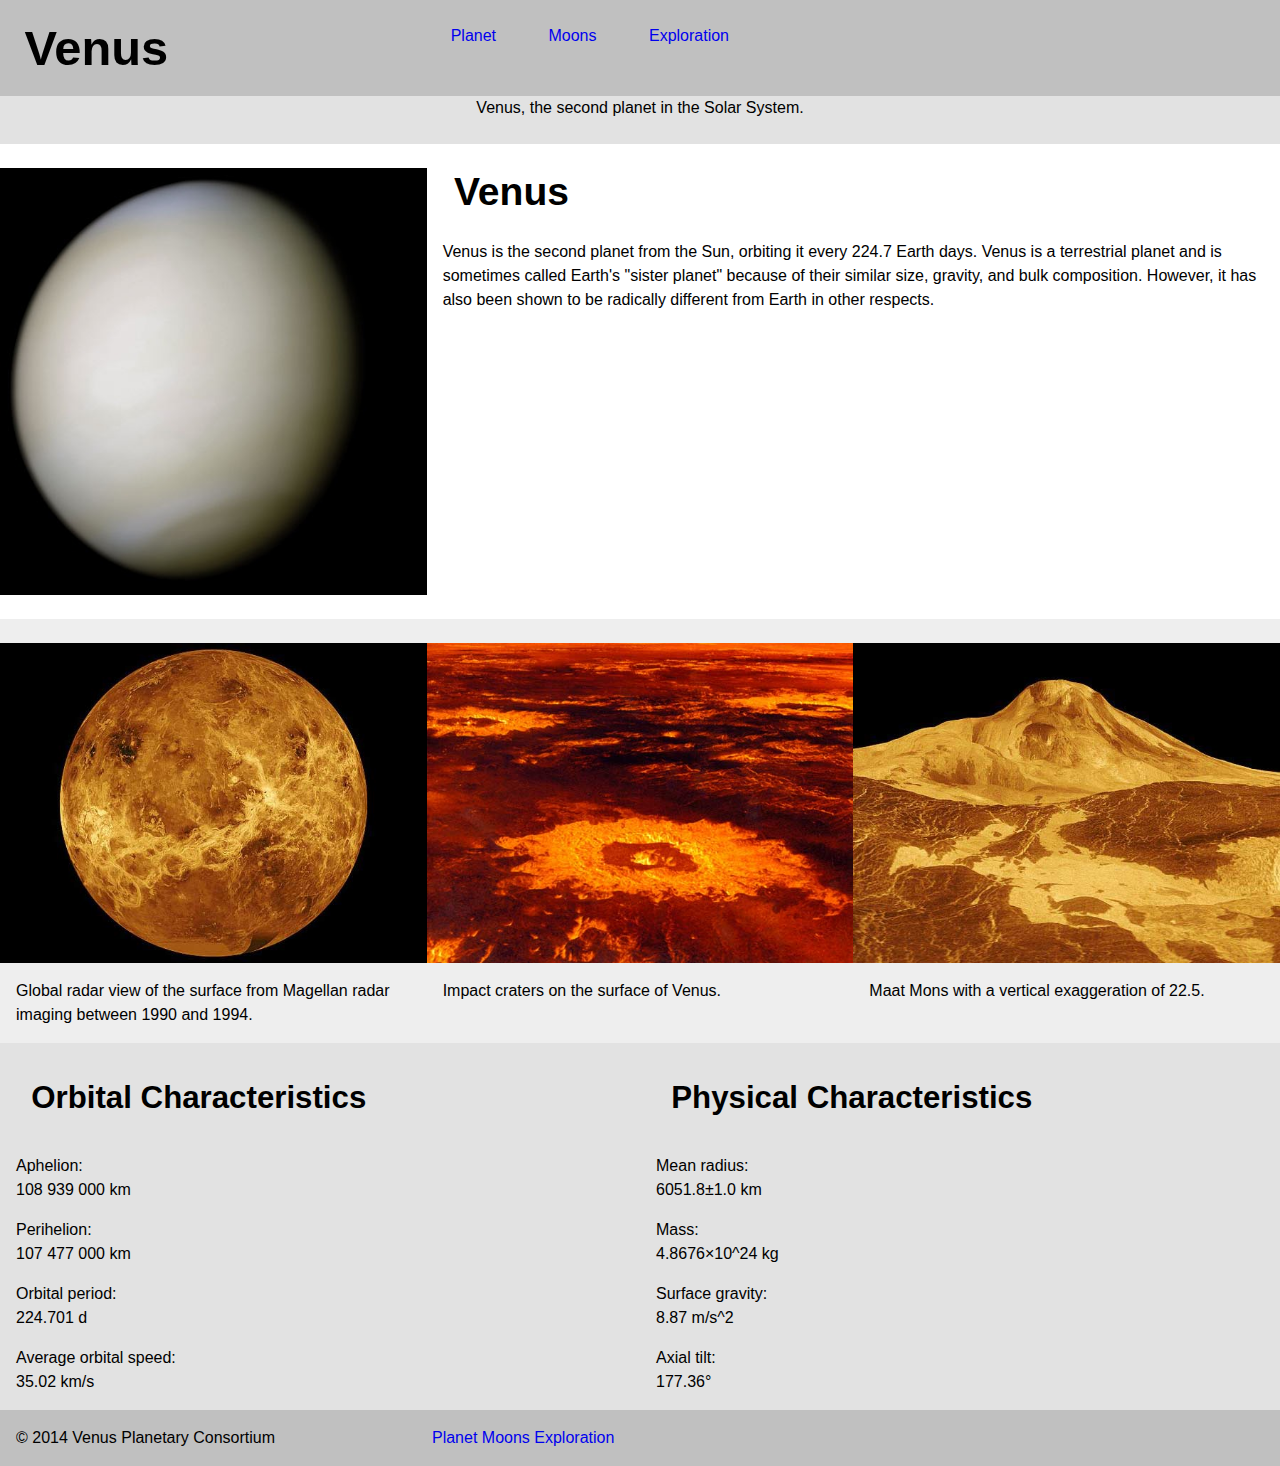
==== index.html @ 15d86770 "embedded images on main page" ====
<!DOCTYPE html>
<html>
	<head>
		<meta charset="utf-8">
		<title>Venus</title>
		<link href="css/grid.css" rel="stylesheet">
		<link href="css/typography.css" rel="stylesheet">
		<link href="css/modules.css" rel="stylesheet">
		<link href="css/main.css" rel="stylesheet">
		<meta name="handheldfriendly" content="true">
		<meta name="mobilefriendlyt" content="240">
		<meta name="viewport" content="width=device-width, initial-scale=1">
	</head>
	<body>
		<header>
			<div class="grid silver">
				<div class="unit unit-xs-1 unit-s-1 unit-m-1-3 unit-l-1-3">
					<h1>Venus</h1>
				</div>
				<div class="unit unit-xs-1 unit-s-1 unit-m-2-3 unit-l-2-3">
					<nav>
						<ol>
							<li><a href="index.html">Planet</a></li>
							<li><a href="moon.html">Moons</a></li>
							<li><a href="exploration.html">Exploration</a></li>
						</ol>
					</nav>
				</div>
			</div>
		</header>
		<main>
			<div class="grid">
				<div class="unit unit-xs-1 unit-s-1 unit-m-1 unit-l-1 grey center">
					<p>Venus, the second planet in the Solar System.</p>
				</div>
			</div>
			<div class="grid topbottom">
				<div class="unit unit-xs-1 unit-s-1 unit-m-1-2 unit-l-1-3">
					<div class="embed embed--1by1"><img class="embed__item" src="images/venus.jpg" alt="an image of venus, a planet"></div>
				</div>
				<div class="unit unit-xs-1 unit-s-1 unit-m-1-2 unit-l-2-3">
					<h2 class="marginleft">Venus</h2>
					<p class="textmargin">Venus is the second planet from the Sun, orbiting it every 224.7 Earth days. Venus is a terrestrial planet and is sometimes called Earth's "sister planet" because of their similar size, gravity, and bulk composition. However, it has also been shown to be radically different from Earth in other respects.</p>
				</div>
			</div>
			<div class="grid paddingtop coolgrey">
				<div class="unit unit-xs-1 unit-s-1 unit-m-1-3 unit-l-1-3">
					<figure>
						<div class="embed embed--4by3"><img class="embed__item" src="images/venus-1.jpg" alt="Global radar view"></div>
						<figcaption>Global radar view of the surface from Magellan radar imaging between 1990 and 1994.</figcaption>
					</figure>
				</div>
				<div class="unit unit-xs-1 unit-s-1-2 unit-m-1-3 unit-l-1-3">
					<figure>
						<div class="embed embed--4by3"><img class="embed__item" src="images/venus-2.jpg" alt="an image of venus, a planet"></div>
						<figcaption>Impact craters on the surface of Venus.</figcaption>
					</figure>
				</div>
				<div class="unit unit-xs-1 unit-s-1-2 unit-m-1-3 unit-l-1-3">
					<figure>
						<div class="embed embed--4by3"><img class="embed__item" src="images/venus-3.jpg" alt="an image of venus, a planet"></div>
						<figcaption>Maat Mons with a vertical exaggeration of 22.5.</figcaption>
					</figure>
				</div>
			</div>
			<div class="grid grey">
				<div class="unit unit-xs-1 unit-s-1 unit-m-1-2 unit-l-1-2">
					<h3 class="mar">Orbital Characteristics</h3>
					<dl class="mar">
						<dt>Aphelion:</dt><dd>108 939 000 km</dd>
						<dt>Perihelion:</dt><dd>107 477 000 km</dd>
						<dt>Orbital period:</dt><dd>224.701 d</dd>
						<dt>Average orbital speed:</dt><dd>35.02 km/s</dd>
					</dl>
				</div>
				<div class="unit unit-xs-1 unit-s-1 unit-m-1-2 unit-l-1-2">
					<h3 class="mar">Physical Characteristics</h3>
					<dl class="mar">
						<dt>Mean radius:</dt><dd>6051.8±1.0 km</dd>
						<dt>Mass:</dt><dd>4.8676×10^24 kg</dd>
						<dt>Surface gravity:</dt><dd>8.87 m/s^2</dd>
						<dt>Axial tilt:</dt><dd>177.36°</dd>
					</dl>
				</div>
			</div>
		</main>
		<footer>
			<div class="grid silver pad">
				<div class="unit unit-xs-1 unit-s-1 unit-m-1-2 unit-l-1-3">
					<p>© 2014 Venus Planetary Consortium</P>
				</div>
				<div class="unit unit-xs-1 unit-s-1 unit-m-1-2 unit-l-2-3">
					<nav>
						<ol>
							<li><a href="index.html">Planet</a></li>
							<li><a href="moon.html">Moons</a></li>
							<li><a href="exploration.html">Exploration</a></li>
						</ol>
					</nav>
				</div>
			</div>
		</footer>
	</body>
</html>
---- css/grid.css ----
/* http://gridifier.web-dev.tools/#xs,4,0,0,0;s,4,25,0,0;m,4,38,1,1;l,4,60,1,1 */

.grid {
  margin: 0;
  padding: 0;
  letter-spacing: -0.31em;
  text-rendering: optimizespeed;
  display: -webkit-flex;
  -webkit-flex-flow: row wrap;
  display: -ms-flexbox;
  -ms-flex-flow: row wrap;
  display: flex;
  flex-flow: row wrap;
}

.grid-bottom {
  -webkit-align-items: flex-end;
  -ms-align-items: flex-end;
  align-items: flex-end;
}

.grid-middle {
  -webkit-align-items: center;
  -ms-align-items: center;
  align-items: center;
}

.grid-stretch {
  -webkit-align-items: stretch;
  -ms-align-items: stretch;
  align-items: stretch;
}

.opera-only :-o-prefocus, .grid {
  word-spacing: -0.43em;
}

.unit {
  letter-spacing: normal;
  text-rendering: auto;
  vertical-align: top;
  word-spacing: normal;
  display: inline-block;
  visibility: visible;
}

.grid-bottom .unit {
  vertical-align: bottom;
}

.grid-middle .unit {
  vertical-align: middle;
}

[class*="unit-push-"],
[class*="unit-pull-"] {
  position: relative;
}

.unit-xs-hidden {
  display: none;
  visibility: hidden;
}

.unit-xs-centered {
  margin: 0 auto;
}

.unit-xs-1, .xs-1 {
  display: block;
  visibility: visible;
  width: 100%;
}

.unit-xs-1-2, .xs-1-2 {
  width: 50.0000%;
}

.unit-xs-1-3, .xs-1-3 {
  width: 33.3333%;
}

.unit-xs-2-3, .xs-2-3 {
  width: 66.6667%;
}

.unit-xs-1-4, .xs-1-4 {
  width: 25.0000%;
}

.unit-xs-3-4, .xs-3-4 {
  width: 75.0000%;
}

.unit-xs-1-2,.xs-1-2,.unit-xs-1-3,.xs-1-3,.unit-xs-2-3,.xs-2-3,.unit-xs-1-4,.xs-1-4,.unit-xs-3-4,.xs-3-4 {
  display: inline-block;
  visibility: visible;
}

@media only screen and (min-width: 25em) {

.unit-s-hidden {
  display: none;
  visibility: hidden;
}

.unit-s-centered {
  margin: 0 auto;
}

.unit-s-1, .s-1 {
  display: block;
  visibility: visible;
  width: 100%;
}

.unit-s-1-2, .s-1-2 {
  width: 50.0000%;
}

.unit-s-1-3, .s-1-3 {
  width: 33.3333%;
}

.unit-s-2-3, .s-2-3 {
  width: 66.6667%;
}

.unit-s-1-4, .s-1-4 {
  width: 25.0000%;
}

.unit-s-3-4, .s-3-4 {
  width: 75.0000%;
}

.unit-s-1-2,.s-1-2,.unit-s-1-3,.s-1-3,.unit-s-2-3,.s-2-3,.unit-s-1-4,.s-1-4,.unit-s-3-4,.s-3-4 {
  display: inline-block;
  visibility: visible;
}

}

@media only screen and (min-width: 38em) {

.unit-m-hidden {
  display: none;
  visibility: hidden;
}

.unit-m-centered {
  margin: 0 auto;
}

.unit-m-1, .m-1 {
  display: block;
  visibility: visible;
  width: 100%;
}

.unit-offset-m-0 {
  margin-left: 0;
}

.unit-push-m-0,
.unit-pull-m-0 {
  left: 0;
}

.unit-m-1-2, .m-1-2 {
  width: 50.0000%;
}

.unit-offset-m-1-2 {
  margin-left: 50.0000%;
}

.unit-push-m-1-2 {
  left: 50.0000%;
}

.unit-pull-m-1-2 {
  left: -50.0000%;
}

.unit-m-1-3, .m-1-3 {
  width: 33.3333%;
}

.unit-offset-m-1-3 {
  margin-left: 33.3333%;
}

.unit-push-m-1-3 {
  left: 33.3333%;
}

.unit-pull-m-1-3 {
  left: -33.3333%;
}

.unit-m-2-3, .m-2-3 {
  width: 66.6667%;
}

.unit-offset-m-2-3 {
  margin-left: 66.6667%;
}

.unit-push-m-2-3 {
  left: 66.6667%;
}

.unit-pull-m-2-3 {
  left: -66.6667%;
}

.unit-m-1-4, .m-1-4 {
  width: 25.0000%;
}

.unit-offset-m-1-4 {
  margin-left: 25.0000%;
}

.unit-push-m-1-4 {
  left: 25.0000%;
}

.unit-pull-m-1-4 {
  left: -25.0000%;
}

.unit-m-3-4, .m-3-4 {
  width: 75.0000%;
}

.unit-offset-m-3-4 {
  margin-left: 75.0000%;
}

.unit-push-m-3-4 {
  left: 75.0000%;
}

.unit-pull-m-3-4 {
  left: -75.0000%;
}

.unit-m-1-2,.m-1-2,.unit-m-1-3,.m-1-3,.unit-m-2-3,.m-2-3,.unit-m-1-4,.m-1-4,.unit-m-3-4,.m-3-4 {
  display: inline-block;
  visibility: visible;
}

}

@media only screen and (min-width: 60em) {

.unit-l-hidden {
  display: none;
  visibility: hidden;
}

.unit-l-centered {
  margin: 0 auto;
}

.unit-l-1, .l-1 {
  display: block;
  visibility: visible;
  width: 100%;
}

.unit-offset-l-0 {
  margin-left: 0;
}

.unit-push-l-0,
.unit-pull-l-0 {
  left: 0;
}

.unit-l-1-2, .l-1-2 {
  width: 50.0000%;
}

.unit-offset-l-1-2 {
  margin-left: 50.0000%;
}

.unit-push-l-1-2 {
  left: 50.0000%;
}

.unit-pull-l-1-2 {
  left: -50.0000%;
}

.unit-l-1-3, .l-1-3 {
  width: 33.3333%;
}

.unit-offset-l-1-3 {
  margin-left: 33.3333%;
}

.unit-push-l-1-3 {
  left: 33.3333%;
}

.unit-pull-l-1-3 {
  left: -33.3333%;
}

.unit-l-2-3, .l-2-3 {
  width: 66.6667%;
}

.unit-offset-l-2-3 {
  margin-left: 66.6667%;
}

.unit-push-l-2-3 {
  left: 66.6667%;
}

.unit-pull-l-2-3 {
  left: -66.6667%;
}

.unit-l-1-4, .l-1-4 {
  width: 25.0000%;
}

.unit-offset-l-1-4 {
  margin-left: 25.0000%;
}

.unit-push-l-1-4 {
  left: 25.0000%;
}

.unit-pull-l-1-4 {
  left: -25.0000%;
}

.unit-l-3-4, .l-3-4 {
  width: 75.0000%;
}

.unit-offset-l-3-4 {
  margin-left: 75.0000%;
}

.unit-push-l-3-4 {
  left: 75.0000%;
}

.unit-pull-l-3-4 {
  left: -75.0000%;
}

.unit-l-1-2,.l-1-2,.unit-l-1-3,.l-1-3,.unit-l-2-3,.l-2-3,.unit-l-1-4,.l-1-4,.unit-l-3-4,.l-3-4 {
  display: inline-block;
  visibility: visible;
}

}

.unit-content-distribute {
  display: -ms-flexbox;
  display: -webkit-flex;
  display: flex;
  -ms-flex-direction: column;
  -webkit-flex-direction: column;
  flex-direction: column;
  -ms-flex-pack: justify;
  -webkit-justify-content: space-between;
  justify-content: space-between;
  -ms-flex-align: center;
  -webkit-align-items: center;
  align-items: center;
}

.content-fill {
  -ms-flex-grow: 2;
  -webkit-flex-grow: 2;
  flex-grow: 2;
  max-width: 100%; /* @bugfix: IE 10, 11 */
}

.content-shrink {
  -ms-align-self: center;
  -webkit-align-self: center;
  align-self: center;
}
---- css/typography.css ----
/*
  Typografier || Code released under the UNLICENSE
  http://typografier.web-dev.tools/#0,100,1.3,1.067;38,110,1.4,1.250;60,120,1.5,1.250;90,130,1.5,1.333
*/

html {
  font-size: 100%;
  line-height: 1.3;
}

a {
  background-color: transparent;
}

sub, sup {
  font-size: 75%;
  line-height: 1px;
  position: relative;
  vertical-align: baseline;
}

sup {
  top: -0.5em;
}

sub {
  bottom: -0.25em;
}

pre, code, kbd, samp {
  font-size: 100%;
}

abbr[title] {
  border-bottom: 1px dotted;
  text-decoration: none;
}

b, strong {
  font-weight: bold;
}

dfn, caption {
  font-style: italic;
}

hr {
  border: 0;
  border-top: 1px solid;
  height: 0;
}

table {
  border-collapse: collapse;
  border-spacing: 0;
  width: 100%;
}

th, td {
  border-bottom: 1px solid;
  text-align: left;
}

thead th {
  vertical-align: bottom;
}

.text-left {
  text-align: left;
}

.text-right {
  text-align: right;
}

.text-center {
  text-align: center;
}

.normal {
  font-weight: normal;
}

.bold {
  font-weight: bold;
}

.italic {
  font-style: italic;
}

.yotta {
  font-size: 1.5745rem;
  line-height: 1.6513;
}

.zetta {
  font-size: 1.4757rem;
  line-height: 1.7619;
}

h1, .exa {
  font-size: 1.3830rem;
  line-height: 1.8800;
}

h2, .peta {
  font-size: 1.2962rem;
  line-height: 1.0030;
}

h3, .tera {
  font-size: 1.2148rem;
  line-height: 1.0702;
}

h4, .giga {
  font-size: 1.1385rem;
  line-height: 1.1419;
}

h5, .mega {
  font-size: 1.0670rem;
  line-height: 1.2184;
}

h6, .kilo, input, textarea {
  font-size: 1.0000rem;
  line-height: 1.3000;
}

small, .milli {
  font-size: 0.9372rem;
  line-height: 1.3871;
}

.micro {
  font-size: 0.8784rem;
  line-height: 1.4800;
}

.push {
  margin-bottom: 1.3rem;
}

.push-none, .push-0 {
  margin-bottom: 0;
}

.push-double, .push-2 {
  margin-bottom: 2.6000rem;
}

.push-half, .push-1-2 {
  margin-bottom: 0.6500rem;
}

.push-quarter, .push-1-4 {
  margin-bottom: 0.3250rem;
}

.pad-top, .pad-t {
  padding-top: 1.3rem;
}

.pad-bottom, .pad-b {
  padding-bottom: 1.3rem;
}

.pad-top-double, .pad-t-2 {
  padding-top: 2.6000rem;
}

.pad-bottom-double, .pad-b-2 {
  padding-bottom: 2.6000rem;
}

.pad-top-half, .pad-t-1-2 {
  padding-top: 0.6500rem;
}

.pad-bottom-half, .pad-b-1-2 {
  padding-bottom: 0.6500rem;
}

.pad-top-quarter, .pad-t-1-4 {
  padding-top: 0.3250rem;
}

.pad-bottom-quarter, .pad-b-1-4 {
  padding-bottom: 0.3250rem;
}

.island {
  padding: 1.3rem;
}

.island-double, .island-2 {
  padding: 2.6000rem;
}

.island-half, .island-1-2 {
  padding: 0.6500rem;
}

.island-quarter, .island-1-4,
td, th, fieldset {
  padding: 0.3250rem;
}

.gutter {
  padding-left: 1.3rem;
  padding-right: 1.3rem;
}

.gutter-double, .gutter-2 {
  padding-left: 2.6000rem;
  padding-right: 2.6000rem;
}

.gutter-half, .gutter-1-2 {
  padding-left: 0.6500rem;
  padding-right: 0.6500rem;
}

.gutter-quarter, .gutter-1-4 {
  padding-left: 0.3250rem;
  padding-right: 0.3250rem;
}

@media only screen and (min-width: 38em) {

html {
  font-size: 110%;
  line-height: 1.4;
}

h1, h2, h3, h4, h5, h6,
p, ul, ol, dl, dd, figure,
blockquote, details, hr,
fieldset, pre, table {
  margin: 0 0 1.4rem;
}

.yotta {
  font-size: 4.7684rem;
  line-height: 1.1744;
}

.zetta {
  font-size: 3.8147rem;
  line-height: 1.1010;
}

h1, .exa {
  font-size: 3.0518rem;
  line-height: 1.3763;
}

h2, .peta {
  font-size: 2.4414rem;
  line-height: 1.1469;
}

h3, .tera {
  font-size: 1.9531rem;
  line-height: 1.4336;
}

h4, .giga {
  font-size: 1.5625rem;
  line-height: 1.7920;
}

h5, .mega {
  font-size: 1.2500rem;
  line-height: 1.1200;
}

h6, .kilo, input, textarea {
  font-size: 1.0000rem;
  line-height: 1.4000;
}

small, .milli {
  font-size: 0.8000rem;
  line-height: 1.7500;
}

.micro {
  font-size: 0.6400rem;
  line-height: 2.1875;
}

.push {
  margin-bottom: 1.4rem;
}

.push-none, .push-0 {
  margin-bottom: 0;
}

.push-double, .push-2 {
  margin-bottom: 2.8000rem;
}

.push-half, .push-1-2 {
  margin-bottom: 0.7000rem;
}

.push-quarter, .push-1-4 {
  margin-bottom: 0.3500rem;
}

.pad-top, .pad-t {
  padding-top: 1.4rem;
}

.pad-bottom, .pad-b {
  padding-bottom: 1.4rem;
}

.pad-top-double, .pad-t-2 {
  padding-top: 2.8000rem;
}

.pad-bottom-double, .pad-b-2 {
  padding-bottom: 2.8000rem;
}

.pad-top-half, .pad-t-1-2 {
  padding-top: 0.7000rem;
}

.pad-bottom-half, .pad-b-1-2 {
  padding-bottom: 0.7000rem;
}

.pad-top-quarter, .pad-t-1-4 {
  padding-top: 0.3500rem;
}

.pad-bottom-quarter, .pad-b-1-4 {
  padding-bottom: 0.3500rem;
}

.island {
  padding: 1.4rem;
}

.island-double, .island-2 {
  padding: 2.8000rem;
}

.island-half, .island-1-2 {
  padding: 0.7000rem;
}

.island-quarter, .island-1-4,
td, th, fieldset {
  padding: 0.3500rem;
}

.gutter {
  padding-left: 1.4rem;
  padding-right: 1.4rem;
}

.gutter-double, .gutter-2 {
  padding-left: 2.8000rem;
  padding-right: 2.8000rem;
}

.gutter-half, .gutter-1-2 {
  padding-left: 0.7000rem;
  padding-right: 0.7000rem;
}

.gutter-quarter, .gutter-1-4 {
  padding-left: 0.3500rem;
  padding-right: 0.3500rem;
}

}

@media only screen and (min-width: 60em) {

html {
  font-size: 120%;
  line-height: 1.5;
}

h1, h2, h3, h4, h5, h6,
p, ul, ol, dl, dd, figure,
blockquote, details, hr,
fieldset, pre, table {
  margin: 0 0 1.5rem;
}

.yotta {
  font-size: 4.7684rem;
  line-height: 1.2583;
}

.zetta {
  font-size: 3.8147rem;
  line-height: 1.1796;
}

h1, .exa {
  font-size: 3.0518rem;
  line-height: 1.4746;
}

h2, .peta {
  font-size: 2.4414rem;
  line-height: 1.2288;
}

h3, .tera {
  font-size: 1.9531rem;
  line-height: 1.5360;
}

h4, .giga {
  font-size: 1.5625rem;
  line-height: 1.9200;
}

h5, .mega {
  font-size: 1.2500rem;
  line-height: 1.2000;
}

h6, .kilo, input, textarea {
  font-size: 1.0000rem;
  line-height: 1.5000;
}

small, .milli {
  font-size: 0.8000rem;
  line-height: 1.8750;
}

.micro {
  font-size: 0.6400rem;
  line-height: 2.3438;
}

.push {
  margin-bottom: 1.5rem;
}

.push-none, .push-0 {
  margin-bottom: 0;
}

.push-double, .push-2 {
  margin-bottom: 3.0000rem;
}

.push-half, .push-1-2 {
  margin-bottom: 0.7500rem;
}

.push-quarter, .push-1-4 {
  margin-bottom: 0.3750rem;
}

.pad-top, .pad-t {
  padding-top: 1.5rem;
}

.pad-bottom, .pad-b {
  padding-bottom: 1.5rem;
}

.pad-top-double, .pad-t-2 {
  padding-top: 3.0000rem;
}

.pad-bottom-double, .pad-b-2 {
  padding-bottom: 3.0000rem;
}

.pad-top-half, .pad-t-1-2 {
  padding-top: 0.7500rem;
}

.pad-bottom-half, .pad-b-1-2 {
  padding-bottom: 0.7500rem;
}

.pad-top-quarter, .pad-t-1-4 {
  padding-top: 0.3750rem;
}

.pad-bottom-quarter, .pad-b-1-4 {
  padding-bottom: 0.3750rem;
}

.island {
  padding: 1.5rem;
}

.island-double, .island-2 {
  padding: 3.0000rem;
}

.island-half, .island-1-2 {
  padding: 0.7500rem;
}

.island-quarter, .island-1-4,
td, th, fieldset {
  padding: 0.3750rem;
}

.gutter {
  padding-left: 1.5rem;
  padding-right: 1.5rem;
}

.gutter-double, .gutter-2 {
  padding-left: 3.0000rem;
  padding-right: 3.0000rem;
}

.gutter-half, .gutter-1-2 {
  padding-left: 0.7500rem;
  padding-right: 0.7500rem;
}

.gutter-quarter, .gutter-1-4 {
  padding-left: 0.3750rem;
  padding-right: 0.3750rem;
}

}

@media only screen and (min-width: 90em) {

html {
  font-size: 130%;
  line-height: 1.5;
}

h1, h2, h3, h4, h5, h6,
p, ul, ol, dl, dd, figure,
blockquote, details, hr,
fieldset, pre, table {
  margin: 0 0 1.5rem;
}

.yotta {
  font-size: 7.4784rem;
  line-height: 1.0029;
}

.zetta {
  font-size: 5.6102rem;
  line-height: 1.0695;
}

h1, .exa {
  font-size: 4.2087rem;
  line-height: 1.0692;
}

h2, .peta {
  font-size: 3.1573rem;
  line-height: 1.4253;
}

h3, .tera {
  font-size: 2.3686rem;
  line-height: 1.2666;
}

h4, .giga {
  font-size: 1.7769rem;
  line-height: 1.6883;
}

h5, .mega {
  font-size: 1.3330rem;
  line-height: 1.1253;
}

h6, .kilo, input, textarea {
  font-size: 1.0000rem;
  line-height: 1.5000;
}

small, .milli {
  font-size: 0.7502rem;
  line-height: 1.9995;
}

.micro {
  font-size: 0.5628rem;
  line-height: 2.6653;
}

.push {
  margin-bottom: 1.5rem;
}

.push-none, .push-0 {
  margin-bottom: 0;
}

.push-double, .push-2 {
  margin-bottom: 3.0000rem;
}

.push-half, .push-1-2 {
  margin-bottom: 0.7500rem;
}

.push-quarter, .push-1-4 {
  margin-bottom: 0.3750rem;
}

.pad-top, .pad-t {
  padding-top: 1.5rem;
}

.pad-bottom, .pad-b {
  padding-bottom: 1.5rem;
}

.pad-top-double, .pad-t-2 {
  padding-top: 3.0000rem;
}

.pad-bottom-double, .pad-b-2 {
  padding-bottom: 3.0000rem;
}

.pad-top-half, .pad-t-1-2 {
  padding-top: 0.7500rem;
}

.pad-bottom-half, .pad-b-1-2 {
  padding-bottom: 0.7500rem;
}

.pad-top-quarter, .pad-t-1-4 {
  padding-top: 0.3750rem;
}

.pad-bottom-quarter, .pad-b-1-4 {
  padding-bottom: 0.3750rem;
}

.island {
  padding: 1.5rem;
}

.island-double, .island-2 {
  padding: 3.0000rem;
}

.island-half, .island-1-2 {
  padding: 0.7500rem;
}

.island-quarter, .island-1-4,
td, th, fieldset {
  padding: 0.3750rem;
}

.gutter {
  padding-left: 1.5rem;
  padding-right: 1.5rem;
}

.gutter-double, .gutter-2 {
  padding-left: 3.0000rem;
  padding-right: 3.0000rem;
}

.gutter-half, .gutter-1-2 {
  padding-left: 0.7500rem;
  padding-right: 0.7500rem;
}

.gutter-quarter, .gutter-1-4 {
  padding-left: 0.3750rem;
  padding-right: 0.3750rem;
}

}
---- css/modules.css ----
/*!
 * Modulifier || Code released under the UNLICENSE
 * Code under other copyrights & licenses listed below.
 * http://modulifier.web-dev.tools/#responsive;images;list-group;embed;media-object;accessibility;print
 */

@-moz-viewport { width: device-width; scale: 1; }
@-ms-viewport { width: device-width; scale: 1; }
@-o-viewport { width: device-width; scale: 1; }
@-webkit-viewport { width: device-width; scale: 1; }
@viewport { width: device-width; scale: 1; }

html {
  box-sizing: border-box;
  -moz-text-size-adjust: 100%;
  -ms-text-size-adjust: 100%;
  -webkit-text-size-adjust: 100%;
  text-size-adjust: 100%;
}

*, *::before, *::after {
  box-sizing: inherit;
}

body {
  margin: 0;
}

article, aside, details, figcaption, figure,
footer, header, main, menu, nav, section, summary {
  display: block;
}

audio, canvas, progress, video {
  display: inline-block;
  vertical-align: baseline;
}

template {
  display: none;
}

img {
  border: 0;
}

.img-flex {
  display: block;
  width: 100%;
}

svg:not(:root) {
  overflow: hidden;
}

svg {
  fill: currentColor;
  stroke: currentColor;
}

.image-replacement, .ir {
  overflow: hidden;
  direction: ltr;
  text-align: left;
  text-indent: 100%;
  white-space: nowrap;
}

.list-group {
  padding-left: 0;
  list-style-type: none;
}

.list-group > dd {
  margin-left: 0;
}

.list-group--inline::before,
.list-group--inline::after {
  content: "";
  display: table;
}

.list-group--inline::after {
  clear: both;
}

.list-group--inline > li {
  display: inline-block;
}

.list-group--inline > dt {
  clear: left;
  float: left;
  width: 11em;
}

.list-group--inline > dd {
  float: left;
  min-width: 12em;
}

.embed {
  margin-left: 0;
  margin-right: 0;
  overflow: hidden;
  position: relative;
  width: 100%;
}

.embed--1by1 {
  padding-top: 100%; /* Square */
}

.embed--4by3 {
  padding-top: 75%; /* Traditional TV/computer screens */
}

.embed--iso216 {
  padding-top: 70.92%; /* A-standard paper sizes */
}

.embed--3by2 {
  padding-top: 66.6%; /* Classic 35 mm film & most digital photos, landscape */
}

.embed--2by3 {
  padding-top: 150%; /* Classic 35 mm film & most digital photos, portrait */
}

.embed--golden {
  padding-top: 61.8%; /* The Golden Ratio */
}

.embed--16by9 {
  padding-top: 56.25%; /* HD TV */
}

.embed--185by100 {
  padding-top: 54.05%; /* Common widescreen cinema */
}

.embed--24by10 {
  padding-top: 41.667%; /* Widescreen cinema: 2.4:1 */;
}

.embed--3by1 {
  padding-top: 33.3333%; /* Panorama photos */
}

.embed--4by1 {
  padding-top: 25%; /* Polyvision */
}

.embed__item {
  height: 100%;
  left: 0;
  position: absolute;
  top: 0;
  width: 100%;
}

.media {
  overflow: hidden;
}

.media__img {
  float: left;
}

.media__img--reversed {
  float: right;
}

.media__img--stacked {
  float: none;
}

.media__body {
  overflow: hidden;
  min-width: 12em; /* Slightly less than 200px, responsiveness built in */
}

a:hover, a:active {
  outline: none;
}

a:focus, [tabindex="0"]:focus,
input:focus, textarea:focus, button:focus {
  outline: 3px solid #000;
}

.skip-links {
  margin: 0;
  padding: 0;
  list-style-type: none;
}

.skip-links a {
  padding: 0.5em 0.75em;
  position: absolute;
  top: -3em;
  z-index: 10000; /* To make sure they're always on top */
  background-color: #000;
  color: #fff;
  font-size: 1.125rem;
  font-weight: bold;
  text-decoration: none;
}

.skip-links a:focus {
  top: 0;
}

.print-only {
  display: none;
  visibility: hidden;
}

@media print {

  .no-print {
    display: none;
    visibility: hidden;
  }

  .print-only {
    display: block;
    visibility: visible;
  }

  /*!
   * (c) HTML5 Boilerplate || MIT License
   *     https://html5boilerplate.com/
   */

  *, *:before, *:after, *:first-letter, *:first-line {
    background: none transparent !important;
    color: #000 !important;
    box-shadow: none !important;
    text-shadow: none !important;
  }

  a, a:visited {
    text-decoration: underline;
  }

  a[href]:after {
    content: " (" attr(href) ")";
  }

  abbr[title]:after {
    content: " (" attr(title) ")";
  }

  a[href^="#"]:after,
  a[href^="javascript:"]:after {
    content: "";
  }

  pre, blockquote {
    page-break-inside: avoid;
  }

  thead {
    display: table-header-group;
  }

  tr, img {
    page-break-inside: avoid;
  }

  p, h1, h2, h3, h4, h5, h6 {
    orphans: 3;
    widows: 3;
  }

  h1, h2, h3, h4, h5, h6 {
    page-break-after: avoid;
  }

  /*! End HTML5 Boilerplate code */
}
---- css/main.css ----
@-moz-viewport {width:device-width; scale: 1; }
@-ms-viewport {width:device-width; scale: 1; }
@-o-viewport {width:device-width; scale: 1; }
@-webkit-viewport {width:device-width; scale: 1; }
@viewport {width:device-width; scale: 1; }
html{
	box-sizing: border-box;
	-moz-text-size-adjust: 100%;
	-ms-text-size-adjust: 100%;
	-o-text-size-adjust: 100%;
	-webkit-text-size-adjust: 100%;
	text-size-adjust: 100%;
	font-size : 100%;
	font-family: sans-serif;
	line-height: 1.5;
}
body {
	margin:0;
}
*, *::before, *::after{
	box-sizing: inherit;
}
.img-flex{
	width:100%;
	display: block;
}
.margin{
	margin-right: -1em;
}
a{
	text-decoration: none;
}
header li{
	list-style: none;
	padding: 1em;
	margin: .5em;
}
header li:hover{
	background-color: #1579db;
}
header a:hover {
	color: white;
}
footer li{
	list-style: none;
}
.paddingtop {
	    padding-top: 1.5em;
}
h1 {
	text-align: center;
	margin: .25em .5em;
}
.center {
	text-align: center;
}
.topbottom {
	margin: 1.5em 0;
}
.mar {
	margin: 1em;
}
.pad {
	padding: 1em;
}
.pad2 {
	padding: 1.5em;
}
footer p {
	margin: 0;
}
dd{
	margin: 0 0 1em 0;
}
figcaption{
margin: 1em;}
.textmargin{
	margin: 0 1em;
}
.marginleft {    margin-left: .7em;}
figure {
	margin: 0;
}
ol{
	padding-left:0;
	margin: 0;}
.grey {
	background-color: #e2e2e2;
}
.coolgrey{
	background-color: #eeeeee;
}
.silver {
	background-color: silver;
}
@media only screen and (min-width: 25em) {

li {
	display: inline-block;
}
header nav {
	text-align: center;
}

}
@media only screen and (min-width: 38em) {

header nav, h1{
	text-align: left;
}

}
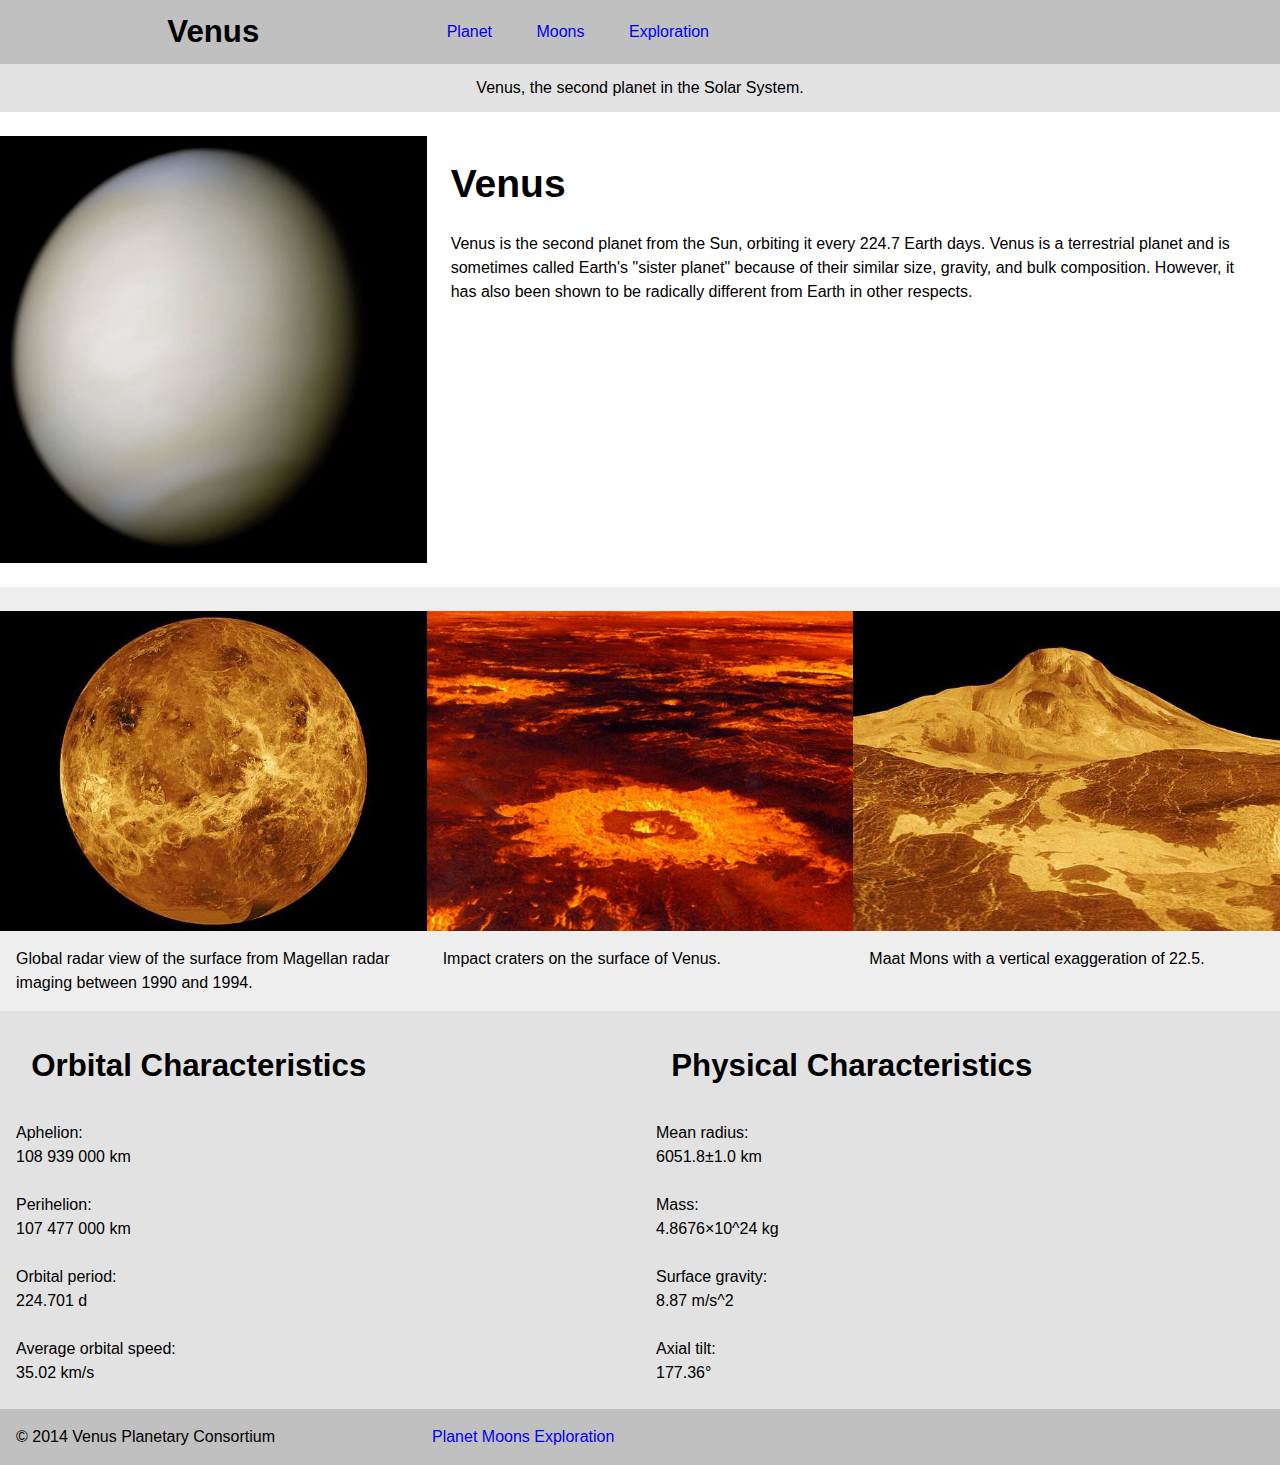
==== commit b6fa2f35: "working on typografier for venus page" ====
--- a/index.html
+++ b/index.html
@@ -15,14 +15,14 @@
 		<header>
 			<div class="grid silver">
 				<div class="unit unit-xs-1 unit-s-1 unit-m-1-3 unit-l-1-3">
-					<h1>Venus</h1>
+					<h1 class="text-center tera">Venus</h1>
 				</div>
 				<div class="unit unit-xs-1 unit-s-1 unit-m-2-3 unit-l-2-3">
 					<nav>
 						<ol>
-							<li><a href="index.html">Planet</a></li>
-							<li><a href="moon.html">Moons</a></li>
-							<li><a href="exploration.html">Exploration</a></li>
+							<li class="island-1-2"><a href="index.html">Planet</a></li>
+							<li class="island-1-2"><a href="moon.html">Moons</a></li>
+							<li class="island-1-2"><a href="exploration.html">Exploration</a></li>
 						</ol>
 					</nav>
 				</div>
@@ -30,17 +30,17 @@
 		</header>
 		<main>
 			<div class="grid">
-				<div class="unit unit-xs-1 unit-s-1 unit-m-1 unit-l-1 grey center">
-					<p>Venus, the second planet in the Solar System.</p>
+				<div class="unit unit-xs-1 unit-s-1 unit-m-1 unit-l-1 grey center island-1-2">
+					<p class="push-none">Venus, the second planet in the Solar System.</p>
 				</div>
 			</div>
-			<div class="grid topbottom">
+			<div class="grid pad-t pad-b">
 				<div class="unit unit-xs-1 unit-s-1 unit-m-1-2 unit-l-1-3">
 					<div class="embed embed--1by1"><img class="embed__item" src="images/venus.jpg" alt="an image of venus, a planet"></div>
 				</div>
-				<div class="unit unit-xs-1 unit-s-1 unit-m-1-2 unit-l-2-3">
-					<h2 class="marginleft">Venus</h2>
-					<p class="textmargin">Venus is the second planet from the Sun, orbiting it every 224.7 Earth days. Venus is a terrestrial planet and is sometimes called Earth's "sister planet" because of their similar size, gravity, and bulk composition. However, it has also been shown to be radically different from Earth in other respects.</p>
+				<div class="unit unit-xs-1 unit-s-1 unit-m-1-2 unit-l-2-3 island">
+					<h2>Venus</h2>
+					<p>Venus is the second planet from the Sun, orbiting it every 224.7 Earth days. Venus is a terrestrial planet and is sometimes called Earth's "sister planet" because of their similar size, gravity, and bulk composition. However, it has also been shown to be radically different from Earth in other respects.</p>
 				</div>
 			</div>
 			<div class="grid paddingtop coolgrey">
@@ -67,19 +67,19 @@
 				<div class="unit unit-xs-1 unit-s-1 unit-m-1-2 unit-l-1-2">
 					<h3 class="mar">Orbital Characteristics</h3>
 					<dl class="mar">
-						<dt>Aphelion:</dt><dd>108 939 000 km</dd>
-						<dt>Perihelion:</dt><dd>107 477 000 km</dd>
-						<dt>Orbital period:</dt><dd>224.701 d</dd>
-						<dt>Average orbital speed:</dt><dd>35.02 km/s</dd>
+						<dt>Aphelion:</dt><dd class="push">108 939 000 km</dd>
+						<dt>Perihelion:</dt><dd class="push">107 477 000 km</dd>
+						<dt>Orbital period:</dt><dd class="push">224.701 d</dd>
+						<dt>Average orbital speed:</dt><dd class="push">35.02 km/s</dd>
 					</dl>
 				</div>
 				<div class="unit unit-xs-1 unit-s-1 unit-m-1-2 unit-l-1-2">
 					<h3 class="mar">Physical Characteristics</h3>
 					<dl class="mar">
-						<dt>Mean radius:</dt><dd>6051.8±1.0 km</dd>
-						<dt>Mass:</dt><dd>4.8676×10^24 kg</dd>
-						<dt>Surface gravity:</dt><dd>8.87 m/s^2</dd>
-						<dt>Axial tilt:</dt><dd>177.36°</dd>
+						<dt>Mean radius:</dt><dd class="push">6051.8±1.0 km</dd>
+						<dt>Mass:</dt><dd class="push">4.8676×10^24 kg</dd>
+						<dt>Surface gravity:</dt><dd class="push">8.87 m/s^2</dd>
+						<dt>Axial tilt:</dt><dd class="push">177.36°</dd>
 					</dl>
 				</div>
 			</div>
--- a/css/typography.css
+++ b/css/typography.css
@@ -89,6 +89,13 @@
   font-style: italic;
 }
 
+h1, h2, h3, h4, h5, h6,
+p, ul, ol, dl, dd, figure,
+blockquote, details, hr,
+fieldset, pre, table {
+  margin: 0 0 1.3rem;
+}
+
 .yotta {
   font-size: 1.5745rem;
   line-height: 1.6513;
@@ -157,6 +164,18 @@
 
 .push-quarter, .push-1-4 {
   margin-bottom: 0.3250rem;
+}
+
+.push-right-quarter, .push-r-1-4 {
+  margin-right: 0.3250rem;
+}
+
+.push-right-half, .push-r-1-2 {
+  margin-right: 0.6500rem;
+}
+
+.push-right, .push-r {
+  margin-right: 1.3rem;
 }
 
 .pad-top, .pad-t {
@@ -312,6 +331,18 @@
   margin-bottom: 0.3500rem;
 }
 
+.push-right-quarter, .push-r-1-4 {
+  margin-right: 0.3500rem;
+}
+
+.push-right-half, .push-r-1-2 {
+  margin-right: 0.7000rem;
+}
+
+.push-right, .push-r {
+  margin-right: 1.4rem;
+}
+
 .pad-top, .pad-t {
   padding-top: 1.4rem;
 }
@@ -467,6 +498,18 @@
   margin-bottom: 0.3750rem;
 }
 
+.push-right-quarter, .push-r-1-4 {
+  margin-right: 0.3750rem;
+}
+
+.push-right-half, .push-r-1-2 {
+  margin-right: 0.7500rem;
+}
+
+.push-right, .push-r {
+  margin-right: 1.5rem;
+}
+
 .pad-top, .pad-t {
   padding-top: 1.5rem;
 }
@@ -622,6 +665,18 @@
   margin-bottom: 0.3750rem;
 }
 
+.push-right-quarter, .push-r-1-4 {
+  margin-right: 0.3750rem;
+}
+
+.push-right-half, .push-r-1-2 {
+  margin-right: 0.7500rem;
+}
+
+.push-right, .push-r {
+  margin-right: 1.5rem;
+}
+
 .pad-top, .pad-t {
   padding-top: 1.5rem;
 }
--- a/css/main.css
+++ b/css/main.css
@@ -24,15 +24,11 @@
 	width:100%;
 	display: block;
 }
-.margin{
-	margin-right: -1em;
-}
 a{
 	text-decoration: none;
 }
 header li{
 	list-style: none;
-	padding: 1em;
 	margin: .5em;
 }
 header li:hover{
@@ -48,14 +44,10 @@
 	    padding-top: 1.5em;
 }
 h1 {
-	text-align: center;
 	margin: .25em .5em;
 }
 .center {
 	text-align: center;
-}
-.topbottom {
-	margin: 1.5em 0;
 }
 .mar {
 	margin: 1em;
@@ -69,15 +61,8 @@
 footer p {
 	margin: 0;
 }
-dd{
-	margin: 0 0 1em 0;
-}
 figcaption{
 margin: 1em;}
-.textmargin{
-	margin: 0 1em;
-}
-.marginleft {    margin-left: .7em;}
 figure {
 	margin: 0;
 }
@@ -101,6 +86,9 @@
 header nav {
 	text-align: center;
 }
+header h1{
+text-align: left;
+}
 
 }
 @media only screen and (min-width: 38em) {
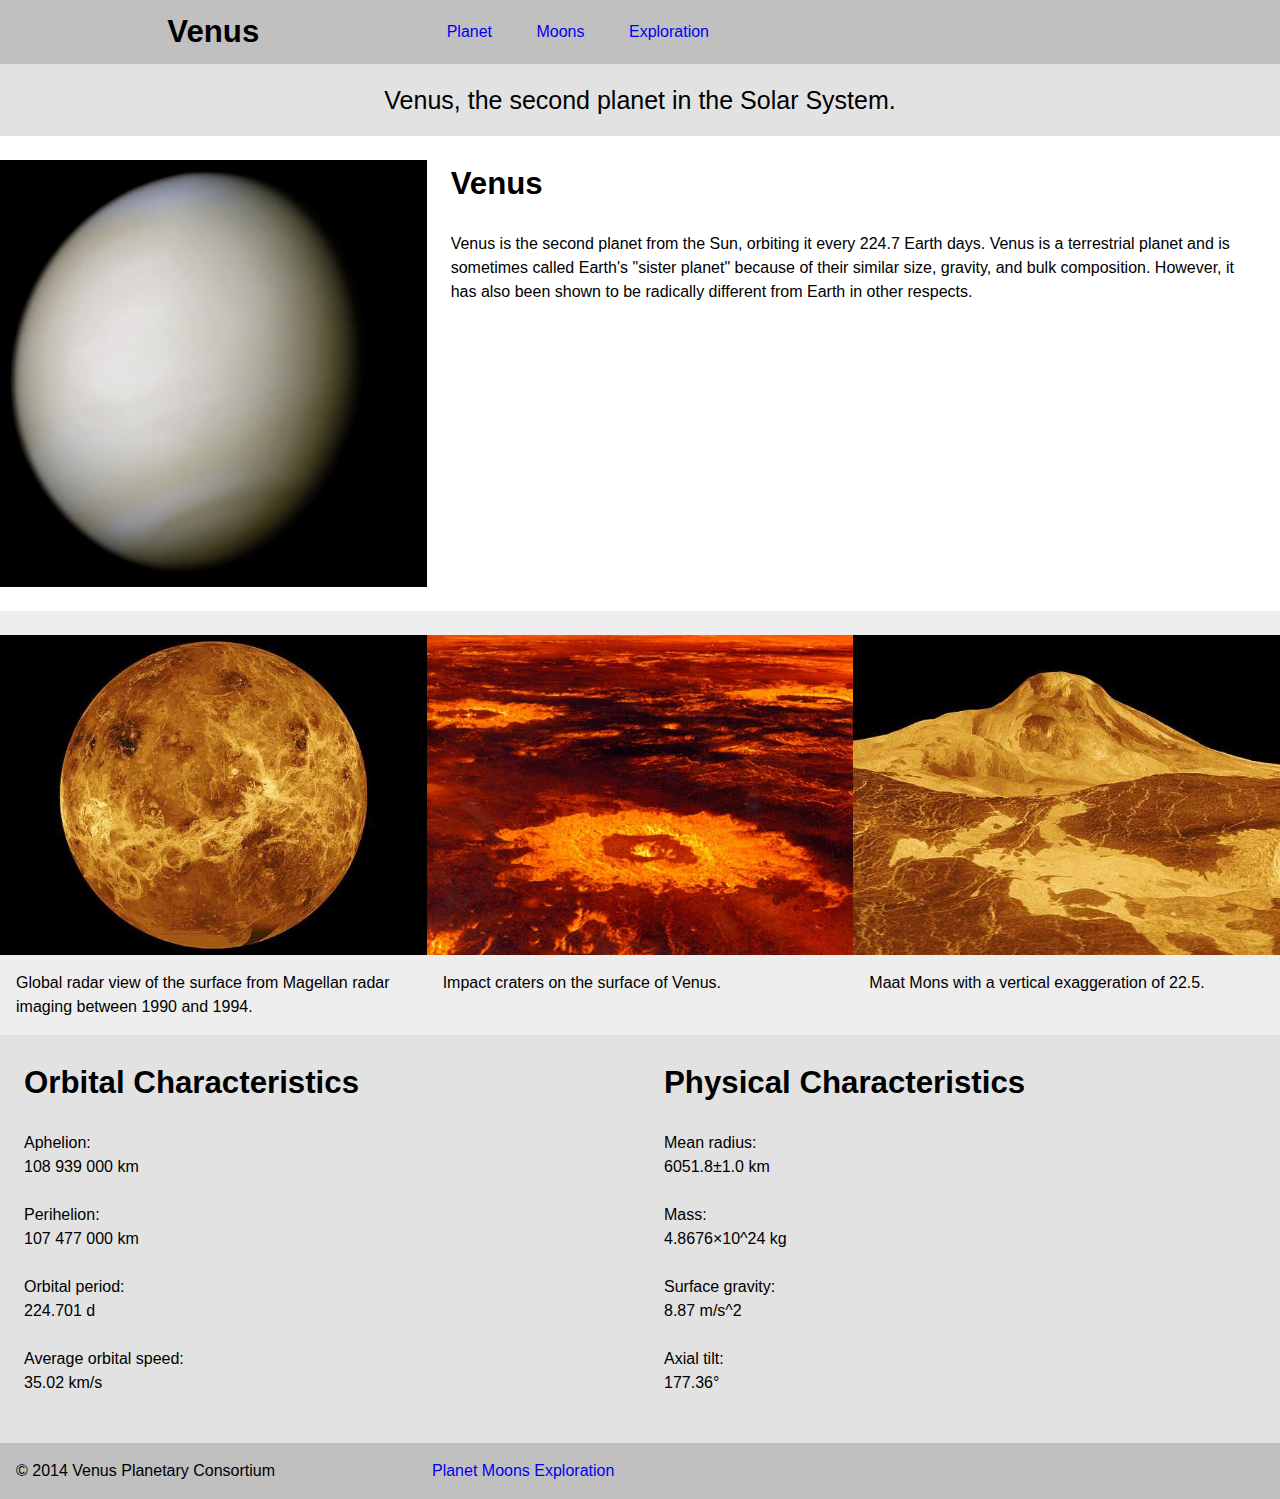
==== commit ab9b367a: "Working on typographer for venus page" ====
--- a/index.html
+++ b/index.html
@@ -30,16 +30,16 @@
 		</header>
 		<main>
 			<div class="grid">
-				<div class="unit unit-xs-1 unit-s-1 unit-m-1 unit-l-1 grey center island-1-2">
-					<p class="push-none">Venus, the second planet in the Solar System.</p>
+				<div class="unit unit-xs-1 unit-s-1 unit-m-1 unit-l-1 grey text-center island-1-2">
+					<p class="push-none giga">Venus, the second planet in the Solar System.</p>
 				</div>
 			</div>
 			<div class="grid pad-t pad-b">
 				<div class="unit unit-xs-1 unit-s-1 unit-m-1-2 unit-l-1-3">
 					<div class="embed embed--1by1"><img class="embed__item" src="images/venus.jpg" alt="an image of venus, a planet"></div>
 				</div>
-				<div class="unit unit-xs-1 unit-s-1 unit-m-1-2 unit-l-2-3 island">
-					<h2>Venus</h2>
+				<div class="unit unit-xs-1 unit-s-1 unit-m-1-2 unit-l-2-3 gutter">
+					<h2 class="tera">Venus</h2>
 					<p>Venus is the second planet from the Sun, orbiting it every 224.7 Earth days. Venus is a terrestrial planet and is sometimes called Earth's "sister planet" because of their similar size, gravity, and bulk composition. However, it has also been shown to be radically different from Earth in other respects.</p>
 				</div>
 			</div>
@@ -64,18 +64,18 @@
 				</div>
 			</div>
 			<div class="grid grey">
-				<div class="unit unit-xs-1 unit-s-1 unit-m-1-2 unit-l-1-2">
-					<h3 class="mar">Orbital Characteristics</h3>
-					<dl class="mar">
+				<div class="unit unit-xs-1 unit-s-1 unit-m-1-2 unit-l-1-2 island">
+					<h3>Orbital Characteristics</h3>
+					<dl>
 						<dt>Aphelion:</dt><dd class="push">108 939 000 km</dd>
 						<dt>Perihelion:</dt><dd class="push">107 477 000 km</dd>
 						<dt>Orbital period:</dt><dd class="push">224.701 d</dd>
 						<dt>Average orbital speed:</dt><dd class="push">35.02 km/s</dd>
 					</dl>
 				</div>
-				<div class="unit unit-xs-1 unit-s-1 unit-m-1-2 unit-l-1-2">
-					<h3 class="mar">Physical Characteristics</h3>
-					<dl class="mar">
+				<div class="unit unit-xs-1 unit-s-1 unit-m-1-2 unit-l-1-2 island">
+					<h3>Physical Characteristics</h3>
+					<dl>
 						<dt>Mean radius:</dt><dd class="push">6051.8±1.0 km</dd>
 						<dt>Mass:</dt><dd class="push">4.8676×10^24 kg</dd>
 						<dt>Surface gravity:</dt><dd class="push">8.87 m/s^2</dd>
--- a/css/main.css
+++ b/css/main.css
@@ -46,12 +46,6 @@
 h1 {
 	margin: .25em .5em;
 }
-.center {
-	text-align: center;
-}
-.mar {
-	margin: 1em;
-}
 .pad {
 	padding: 1em;
 }
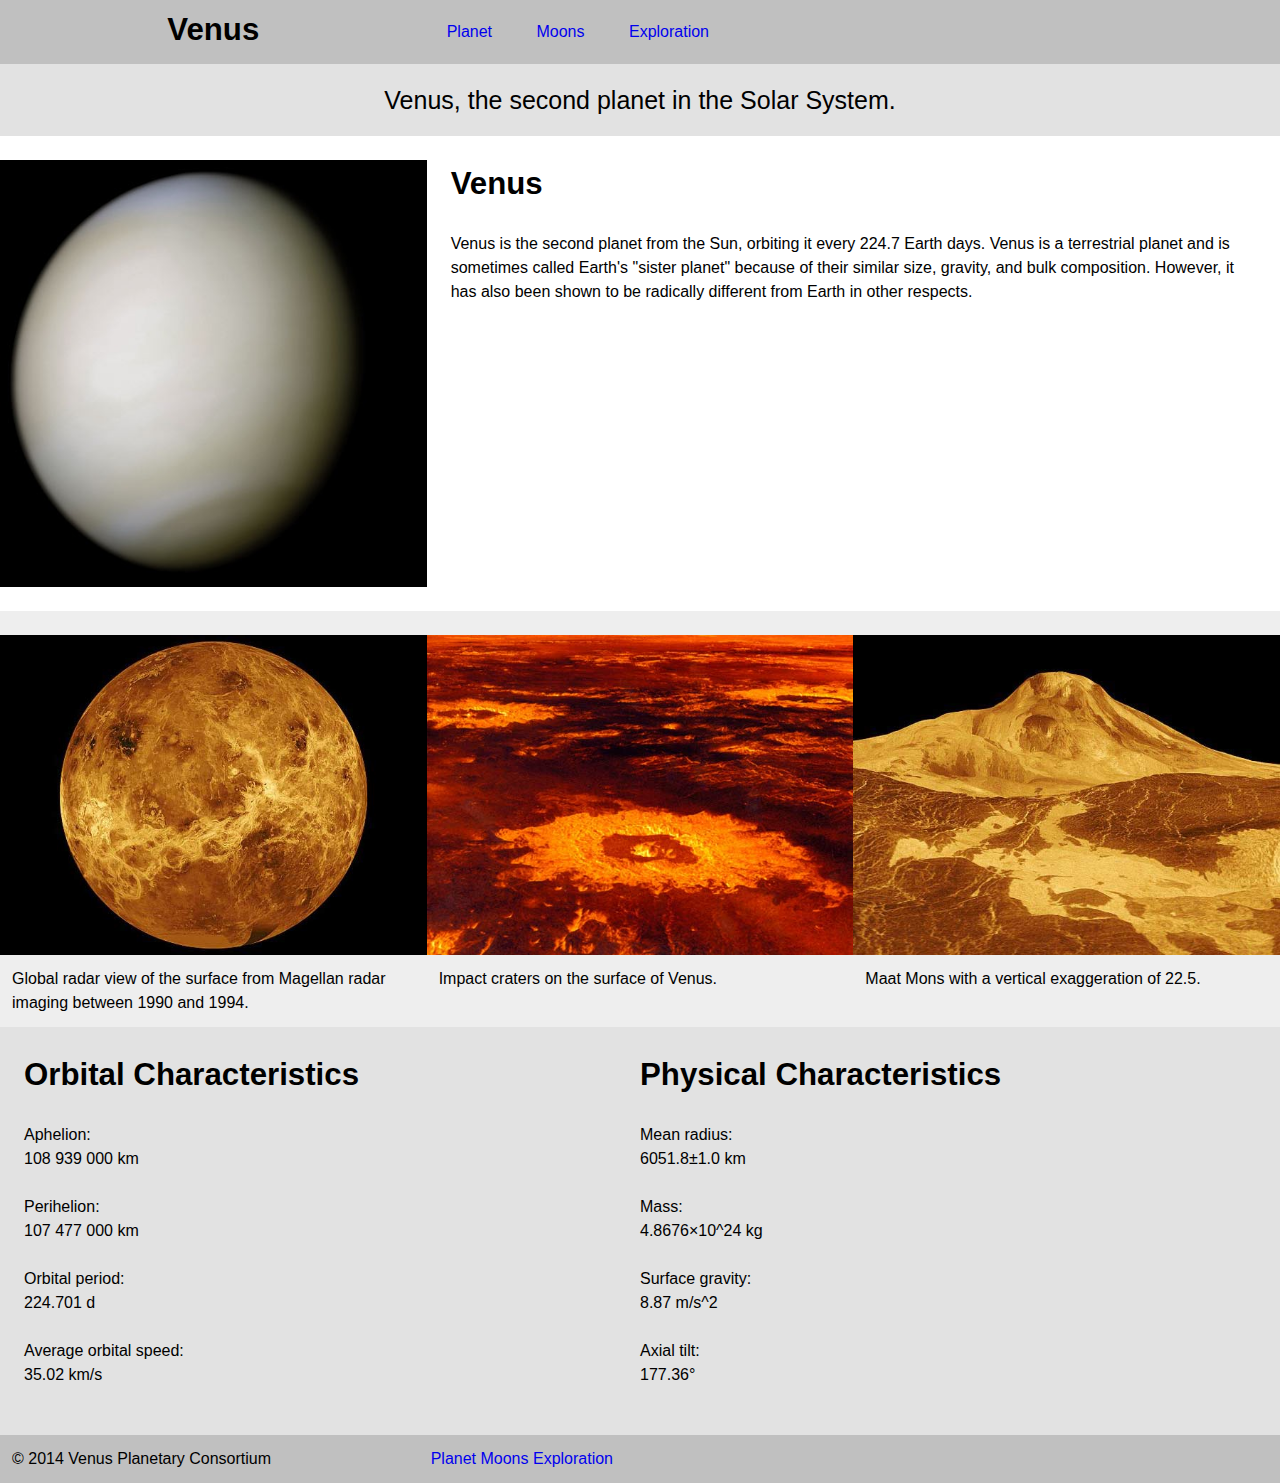
==== commit dee1f802: "Working on modular and typografier" ====
--- a/index.html
+++ b/index.html
@@ -15,11 +15,11 @@
 		<header>
 			<div class="grid silver">
 				<div class="unit unit-xs-1 unit-s-1 unit-m-1-3 unit-l-1-3">
-					<h1 class="text-center tera">Venus</h1>
+					<h1 class="text-center tera pad-t-1-4 push-0">Venus</h1>
 				</div>
-				<div class="unit unit-xs-1 unit-s-1 unit-m-2-3 unit-l-2-3">
+				<div class="unit unit-xs-1 unit-s-1 unit-m-2-3 unit-l-2-3 text-center">
 					<nav>
-						<ol>
+						<ol class="push-0">
 							<li class="island-1-2"><a href="index.html">Planet</a></li>
 							<li class="island-1-2"><a href="moon.html">Moons</a></li>
 							<li class="island-1-2"><a href="exploration.html">Exploration</a></li>
@@ -34,37 +34,39 @@
 					<p class="push-none giga">Venus, the second planet in the Solar System.</p>
 				</div>
 			</div>
-			<div class="grid pad-t pad-b">
-				<div class="unit unit-xs-1 unit-s-1 unit-m-1-2 unit-l-1-3">
+			<div class="grid pad-t">
+				<div class="unit unit-xs-1 unit-s-1 unit-m-1-2 unit-l-1-3 pad-b">
 					<div class="embed embed--1by1"><img class="embed__item" src="images/venus.jpg" alt="an image of venus, a planet"></div>
 				</div>
-				<div class="unit unit-xs-1 unit-s-1 unit-m-1-2 unit-l-2-3 gutter">
+				<div class="unit unit-xs-1 unit-s-1 unit-m-1-2 unit-l-2-3 gutter pad-b">
 					<h2 class="tera">Venus</h2>
-					<p>Venus is the second planet from the Sun, orbiting it every 224.7 Earth days. Venus is a terrestrial planet and is sometimes called Earth's "sister planet" because of their similar size, gravity, and bulk composition. However, it has also been shown to be radically different from Earth in other respects.</p>
+					<p class="push-0">Venus is the second planet from the Sun, orbiting it every 224.7 Earth days. Venus is a terrestrial planet and is sometimes called Earth's "sister planet" because of their similar size, gravity, and bulk composition. However, it has also been shown to be radically different from Earth in other respects.</p>
 				</div>
 			</div>
-			<div class="grid paddingtop coolgrey">
+			<div class="grid pad-t coolgrey">
 				<div class="unit unit-xs-1 unit-s-1 unit-m-1-3 unit-l-1-3">
 					<figure>
 						<div class="embed embed--4by3"><img class="embed__item" src="images/venus-1.jpg" alt="Global radar view"></div>
-						<figcaption>Global radar view of the surface from Magellan radar imaging between 1990 and 1994.</figcaption>
+						<figcaption class="island-1-2">Global radar view of the surface from Magellan radar imaging between 1990 and 1994.</figcaption>
 					</figure>
 				</div>
 				<div class="unit unit-xs-1 unit-s-1-2 unit-m-1-3 unit-l-1-3">
 					<figure>
 						<div class="embed embed--4by3"><img class="embed__item" src="images/venus-2.jpg" alt="an image of venus, a planet"></div>
-						<figcaption>Impact craters on the surface of Venus.</figcaption>
+						<figcaption class="island-1-2">Impact craters on the surface of Venus.</figcaption>
 					</figure>
 				</div>
 				<div class="unit unit-xs-1 unit-s-1-2 unit-m-1-3 unit-l-1-3">
 					<figure>
-						<div class="embed embed--4by3"><img class="embed__item" src="images/venus-3.jpg" alt="an image of venus, a planet"></div>
-						<figcaption>Maat Mons with a vertical exaggeration of 22.5.</figcaption>
+						<div class="embed embed--4by3">
+							<img class="embed__item" src="images/venus-3.jpg" alt="an image of venus, a planet">
+						</div>
+						<figcaption class="island-1-2">Maat Mons with a vertical exaggeration of 22.5.</figcaption>
 					</figure>
 				</div>
 			</div>
-			<div class="grid grey">
-				<div class="unit unit-xs-1 unit-s-1 unit-m-1-2 unit-l-1-2 island">
+			<div class="grid grey island">
+				<div class="unit unit-xs-1 unit-s-1 unit-m-1-2 unit-l-1-2">
 					<h3>Orbital Characteristics</h3>
 					<dl>
 						<dt>Aphelion:</dt><dd class="push">108 939 000 km</dd>
@@ -73,7 +75,7 @@
 						<dt>Average orbital speed:</dt><dd class="push">35.02 km/s</dd>
 					</dl>
 				</div>
-				<div class="unit unit-xs-1 unit-s-1 unit-m-1-2 unit-l-1-2 island">
+				<div class="unit unit-xs-1 unit-s-1 unit-m-1-2 unit-l-1-2">
 					<h3>Physical Characteristics</h3>
 					<dl>
 						<dt>Mean radius:</dt><dd class="push">6051.8±1.0 km</dd>
@@ -85,13 +87,13 @@
 			</div>
 		</main>
 		<footer>
-			<div class="grid silver pad">
+			<div class="grid silver island-1-2">
 				<div class="unit unit-xs-1 unit-s-1 unit-m-1-2 unit-l-1-3">
-					<p>© 2014 Venus Planetary Consortium</P>
+					<p class="push-0">© 2014 Venus Planetary Consortium</P>
 				</div>
 				<div class="unit unit-xs-1 unit-s-1 unit-m-1-2 unit-l-2-3">
 					<nav>
-						<ol>
+						<ol class="push-0 list-group list-group--inline">
 							<li><a href="index.html">Planet</a></li>
 							<li><a href="moon.html">Moons</a></li>
 							<li><a href="exploration.html">Exploration</a></li>
--- a/css/main.css
+++ b/css/main.css
@@ -37,32 +37,15 @@
 header a:hover {
 	color: white;
 }
-footer li{
-	list-style: none;
-}
-.paddingtop {
-	    padding-top: 1.5em;
-}
-h1 {
-	margin: .25em .5em;
-}
-.pad {
-	padding: 1em;
-}
 .pad2 {
 	padding: 1.5em;
 }
-footer p {
-	margin: 0;
-}
-figcaption{
-margin: 1em;}
 figure {
 	margin: 0;
 }
-ol{
-	padding-left:0;
-	margin: 0;}
+ol {
+	padding: 0;
+}
 .grey {
 	background-color: #e2e2e2;
 }
@@ -77,12 +60,6 @@
 li {
 	display: inline-block;
 }
-header nav {
-	text-align: center;
-}
-header h1{
-text-align: left;
-}
 
 }
 @media only screen and (min-width: 38em) {
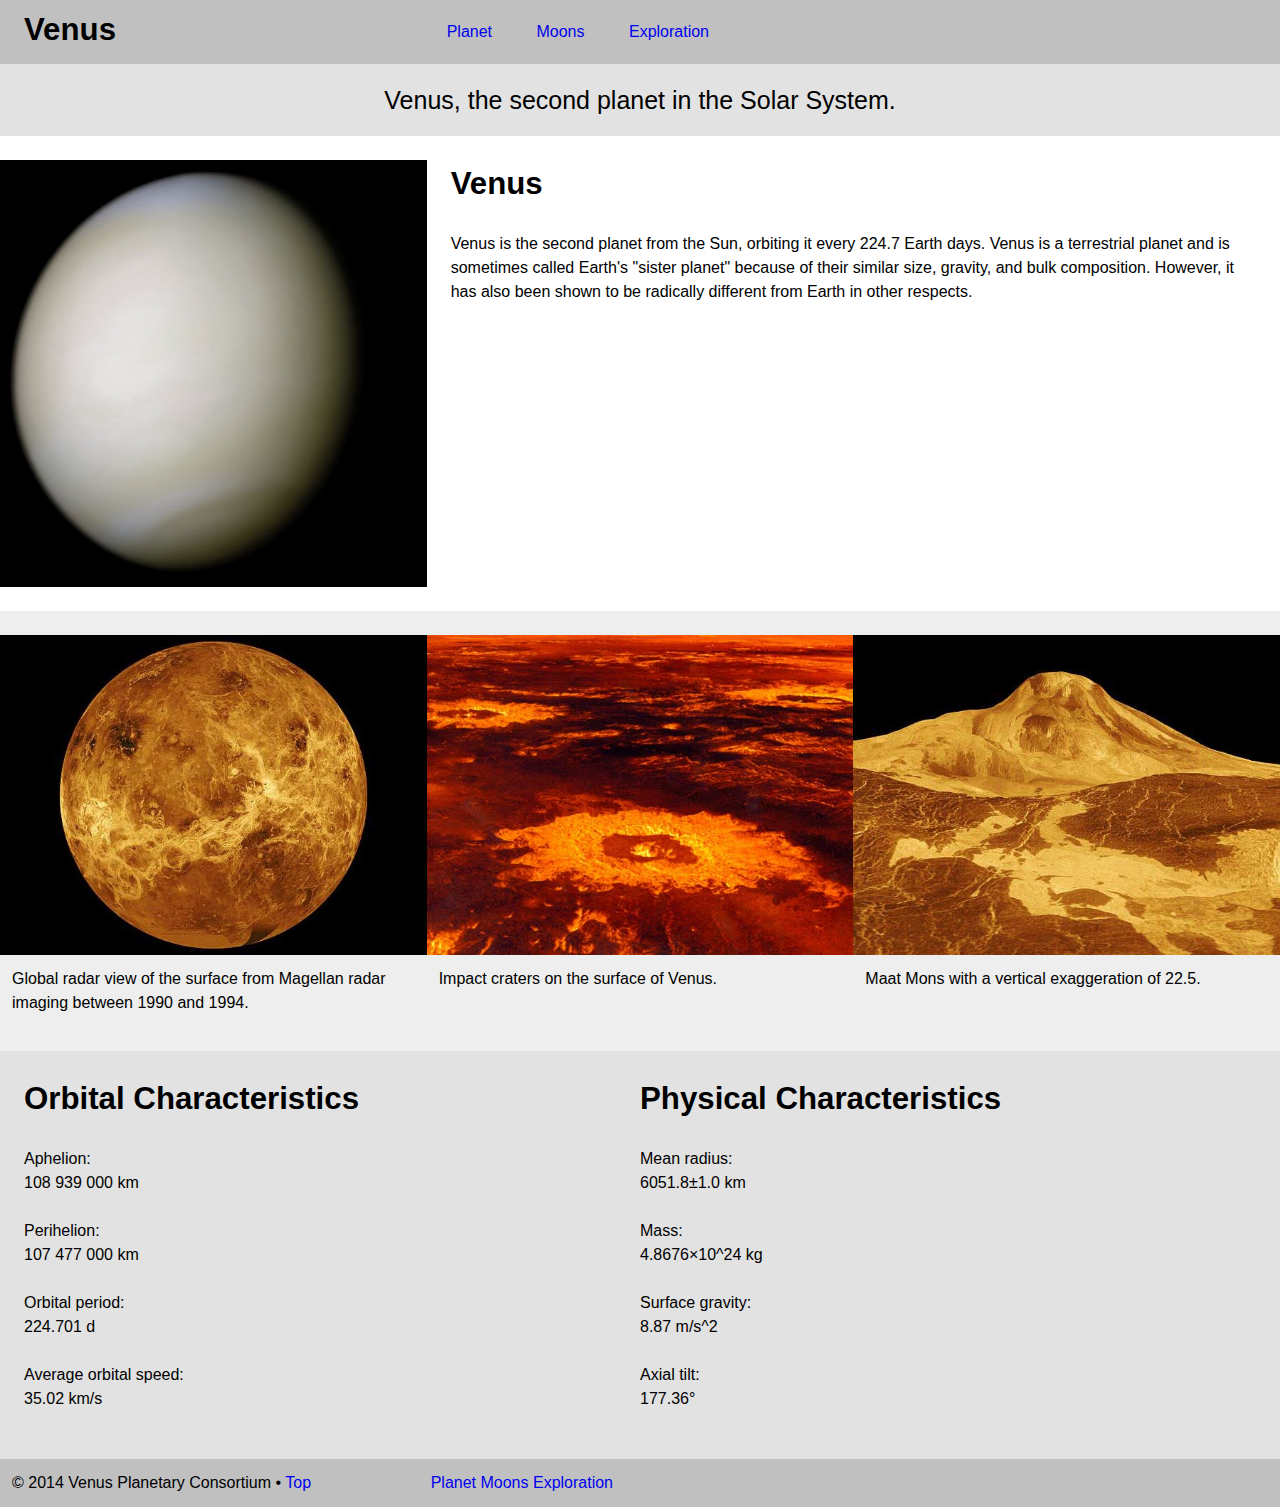
==== commit 1ae70e59: "finished venus page" ====
--- a/index.html
+++ b/index.html
@@ -15,9 +15,9 @@
 		<header>
 			<div class="grid silver">
 				<div class="unit unit-xs-1 unit-s-1 unit-m-1-3 unit-l-1-3">
-					<h1 class="text-center tera pad-t-1-4 push-0">Venus</h1>
+					<h1 class="tera pad-t-1-4 push-0 gutter">Venus</h1>
 				</div>
-				<div class="unit unit-xs-1 unit-s-1 unit-m-2-3 unit-l-2-3 text-center">
+				<div class="unit unit-xs-1 unit-s-1 unit-m-2-3 unit-l-2-3 navli">
 					<nav>
 						<ol class="push-0">
 							<li class="island-1-2"><a href="index.html">Planet</a></li>
@@ -89,7 +89,7 @@
 		<footer>
 			<div class="grid silver island-1-2">
 				<div class="unit unit-xs-1 unit-s-1 unit-m-1-2 unit-l-1-3">
-					<p class="push-0">© 2014 Venus Planetary Consortium</P>
+					<p class="push-0">© 2014 Venus Planetary Consortium • <a href="#">Top</a></P>
 				</div>
 				<div class="unit unit-xs-1 unit-s-1 unit-m-1-2 unit-l-2-3">
 					<nav>
--- a/css/main.css
+++ b/css/main.css
@@ -24,6 +24,9 @@
 	width:100%;
 	display: block;
 }
+h1 {
+	text-align: center;
+}
 a{
 	text-decoration: none;
 }
@@ -37,12 +40,6 @@
 header a:hover {
 	color: white;
 }
-.pad2 {
-	padding: 1.5em;
-}
-figure {
-	margin: 0;
-}
 ol {
 	padding: 0;
 }
@@ -55,9 +52,14 @@
 .silver {
 	background-color: silver;
 }
+.navli{
+	text-align: left;
+}
 @media only screen and (min-width: 25em) {
-
-li {
+.navli{
+	text-align: center;
+}
+nav li {
 	display: inline-block;
 }
 
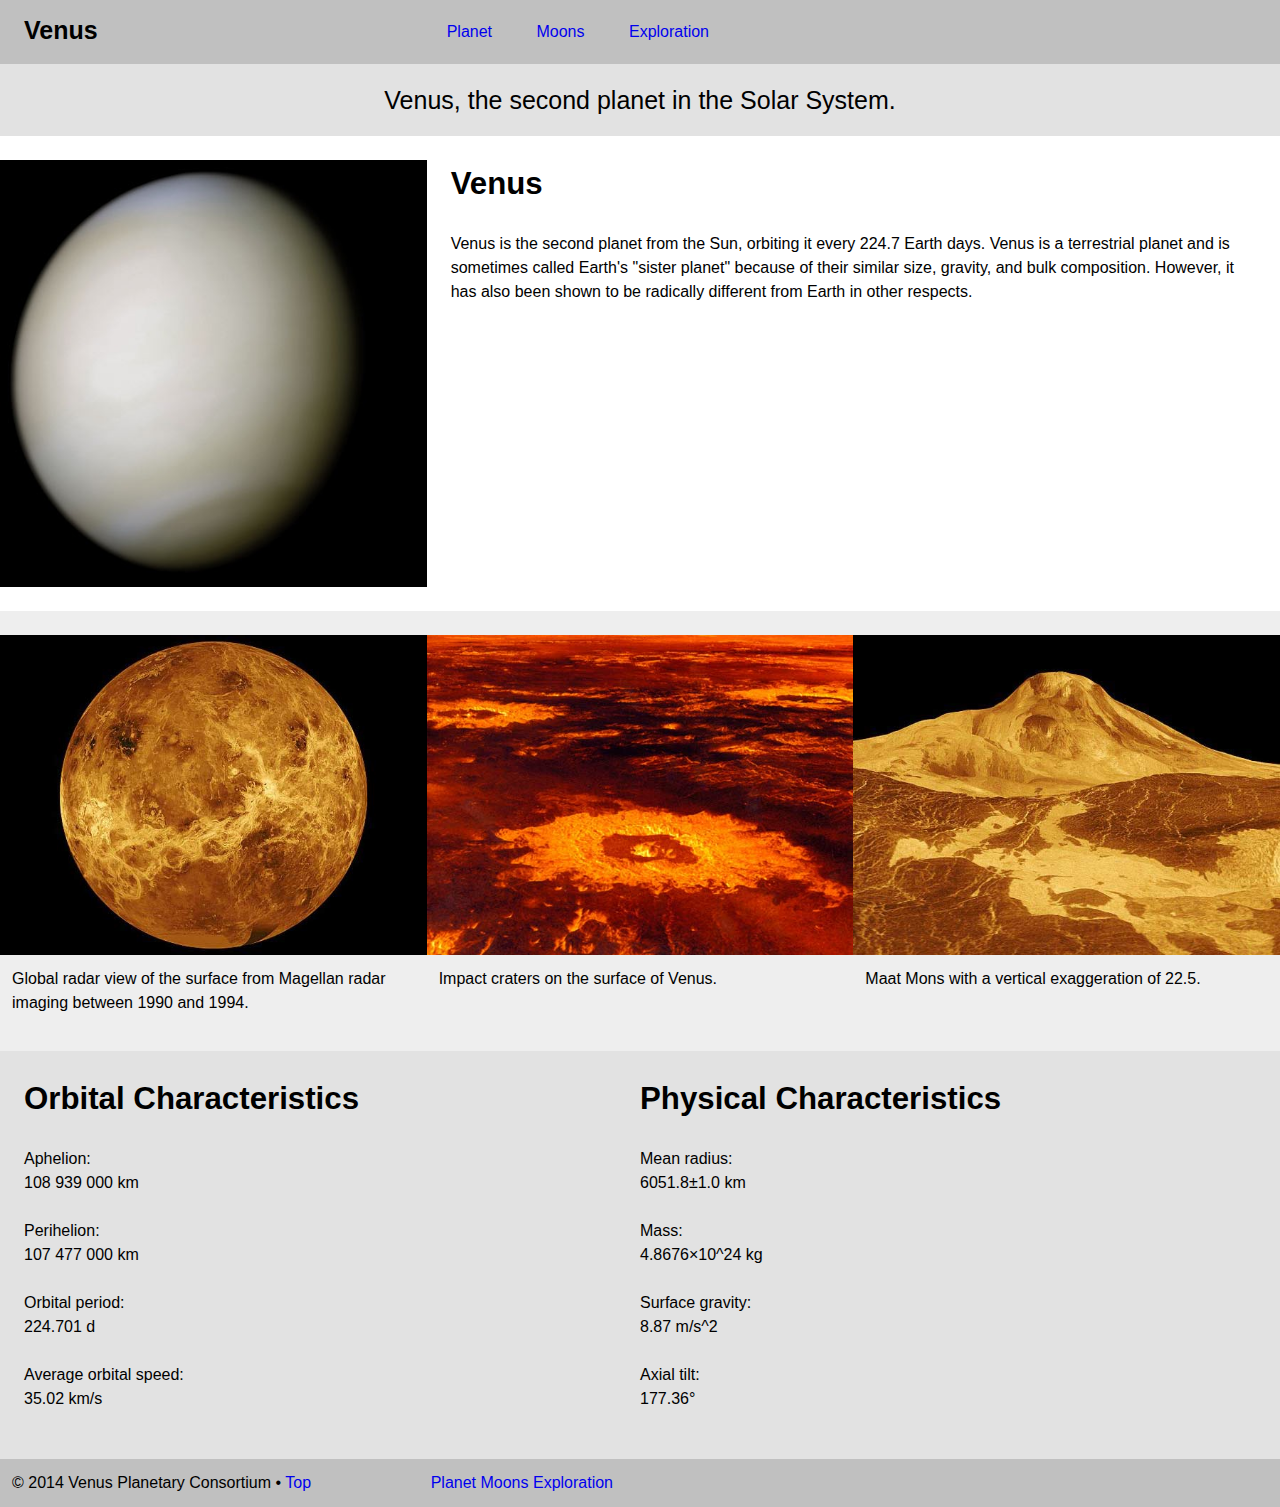
==== commit 2a6fd80b: "started updating moons" ====
--- a/index.html
+++ b/index.html
@@ -15,11 +15,11 @@
 		<header>
 			<div class="grid silver">
 				<div class="unit unit-xs-1 unit-s-1 unit-m-1-3 unit-l-1-3">
-					<h1 class="tera pad-t-1-4 push-0 gutter">Venus</h1>
+					<h1 class="giga pad-t-1-4 push-0 gutter">Venus</h1>
 				</div>
 				<div class="unit unit-xs-1 unit-s-1 unit-m-2-3 unit-l-2-3 navli">
 					<nav>
-						<ol class="push-0">
+						<ol class="push-0 list-group">
 							<li class="island-1-2"><a href="index.html">Planet</a></li>
 							<li class="island-1-2"><a href="moon.html">Moons</a></li>
 							<li class="island-1-2"><a href="exploration.html">Exploration</a></li>
@@ -46,13 +46,13 @@
 			<div class="grid pad-t coolgrey">
 				<div class="unit unit-xs-1 unit-s-1 unit-m-1-3 unit-l-1-3">
 					<figure>
-						<div class="embed embed--4by3"><img class="embed__item" src="images/venus-1.jpg" alt="Global radar view"></div>
+						<div class="embed embed--4by3"><img class="embed__item" src="images/venus-1.jpg" alt="Global radar view of venus"></div>
 						<figcaption class="island-1-2">Global radar view of the surface from Magellan radar imaging between 1990 and 1994.</figcaption>
 					</figure>
 				</div>
 				<div class="unit unit-xs-1 unit-s-1-2 unit-m-1-3 unit-l-1-3">
 					<figure>
-						<div class="embed embed--4by3"><img class="embed__item" src="images/venus-2.jpg" alt="an image of venus, a planet"></div>
+						<div class="embed embed--4by3"><img class="embed__item" src="images/venus-2.jpg" alt="impact crated on venus"></div>
 						<figcaption class="island-1-2">Impact craters on the surface of Venus.</figcaption>
 					</figure>
 				</div>
--- a/css/main.css
+++ b/css/main.css
@@ -20,18 +20,16 @@
 *, *::before, *::after{
 	box-sizing: inherit;
 }
-.img-flex{
-	width:100%;
-	display: block;
-}
 h1 {
 	text-align: center;
+}
+img {
+	width: 100%;
 }
 a{
 	text-decoration: none;
 }
 header li{
-	list-style: none;
 	margin: .5em;
 }
 header li:hover{
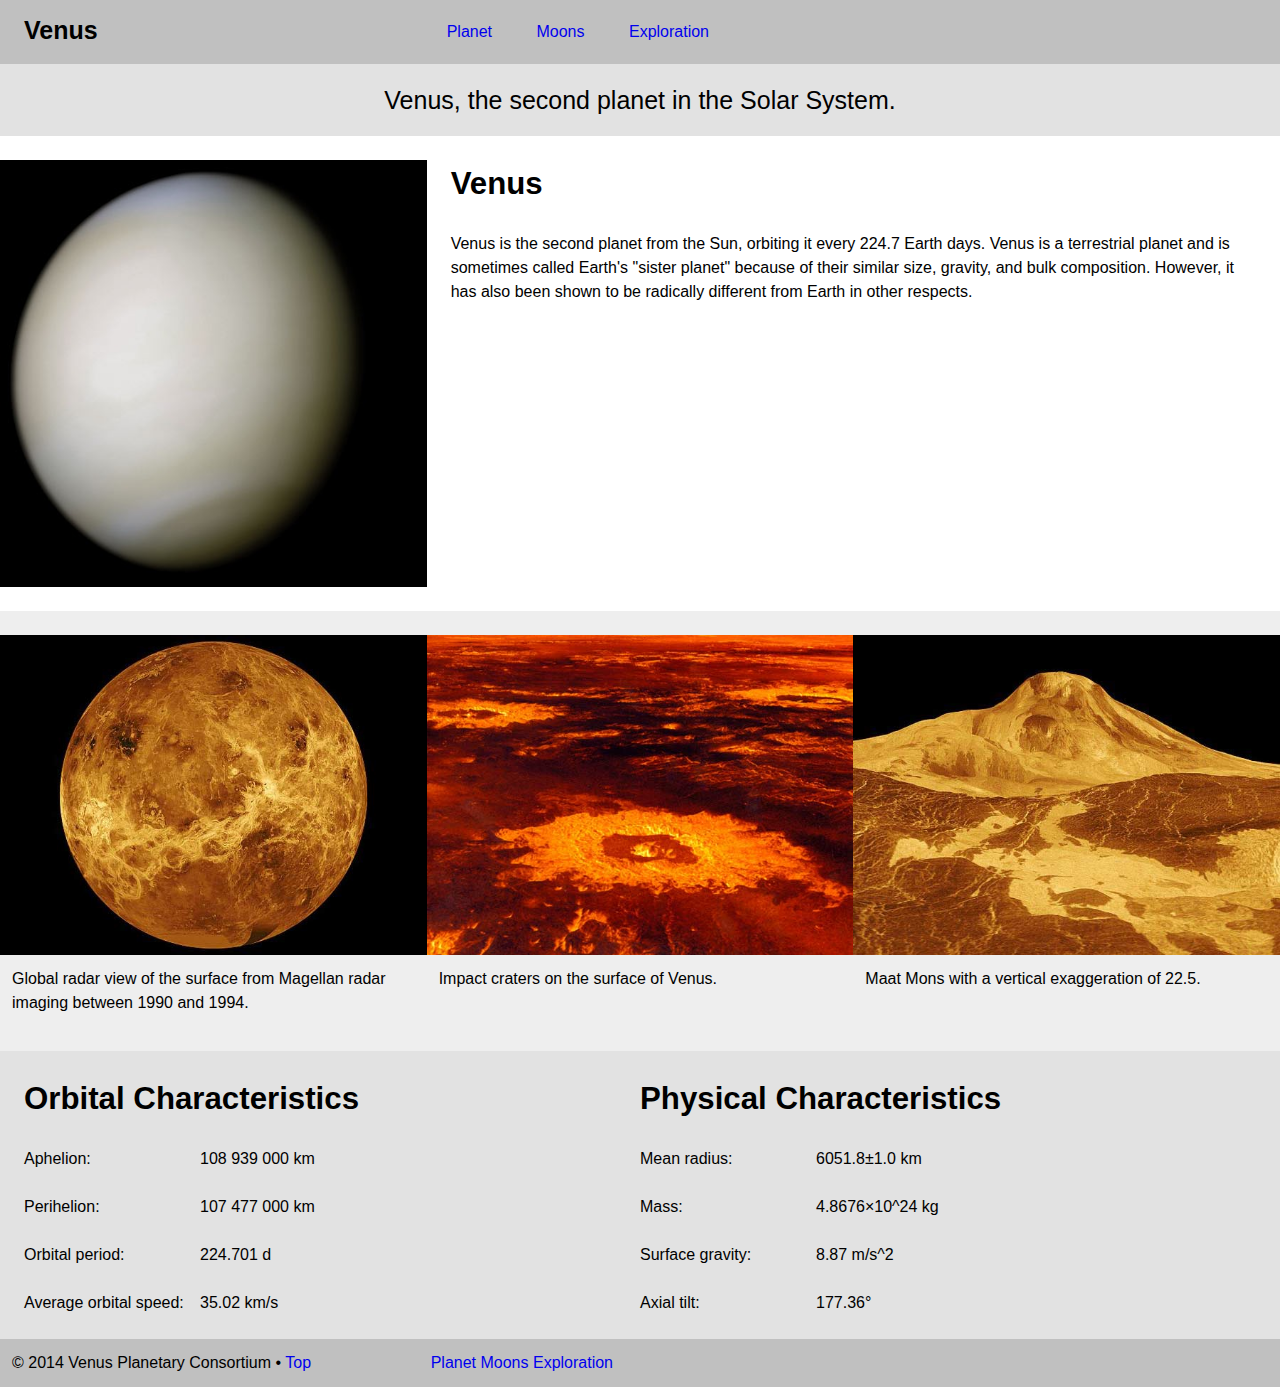
==== commit a08e2b77: "finished moons and exploration" ====
--- a/index.html
+++ b/index.html
@@ -68,20 +68,20 @@
 			<div class="grid grey island">
 				<div class="unit unit-xs-1 unit-s-1 unit-m-1-2 unit-l-1-2">
 					<h3>Orbital Characteristics</h3>
-					<dl>
+					<dl class="list-group list-group--inline push-0">
 						<dt>Aphelion:</dt><dd class="push">108 939 000 km</dd>
 						<dt>Perihelion:</dt><dd class="push">107 477 000 km</dd>
 						<dt>Orbital period:</dt><dd class="push">224.701 d</dd>
-						<dt>Average orbital speed:</dt><dd class="push">35.02 km/s</dd>
+						<dt>Average orbital speed:</dt><dd class="push-0">35.02 km/s</dd>
 					</dl>
 				</div>
 				<div class="unit unit-xs-1 unit-s-1 unit-m-1-2 unit-l-1-2">
 					<h3>Physical Characteristics</h3>
-					<dl>
+					<dl class="list-group list-group--inline push-0">
 						<dt>Mean radius:</dt><dd class="push">6051.8±1.0 km</dd>
 						<dt>Mass:</dt><dd class="push">4.8676×10^24 kg</dd>
 						<dt>Surface gravity:</dt><dd class="push">8.87 m/s^2</dd>
-						<dt>Axial tilt:</dt><dd class="push">177.36°</dd>
+						<dt>Axial tilt:</dt><dd class="push-0">177.36°</dd>
 					</dl>
 				</div>
 			</div>
--- a/css/grid.css
+++ b/css/grid.css
@@ -1,4 +1,7 @@
-/* http://gridifier.web-dev.tools/#xs,4,0,0,0;s,4,25,0,0;m,4,38,1,1;l,4,60,1,1 */
+/*
+  Gridifier || Code released under the UNLICENSE
+  http://gridifier.web-dev.tools/#xs,4,0,0,0;s,4,25,0,0;m,4,38,1,1;l,4,60,1,1
+*/
 
 .grid {
   margin: 0;
@@ -377,9 +380,6 @@
   -ms-flex-pack: justify;
   -webkit-justify-content: space-between;
   justify-content: space-between;
-  -ms-flex-align: center;
-  -webkit-align-items: center;
-  align-items: center;
 }
 
 .content-fill {
--- a/css/main.css
+++ b/css/main.css
@@ -60,12 +60,13 @@
 nav li {
 	display: inline-block;
 }
-
 }
 @media only screen and (min-width: 38em) {
 
 header nav, h1{
 	text-align: left;
 }
-
+.moondisc {
+	width: 47.9%;
 }
+}
